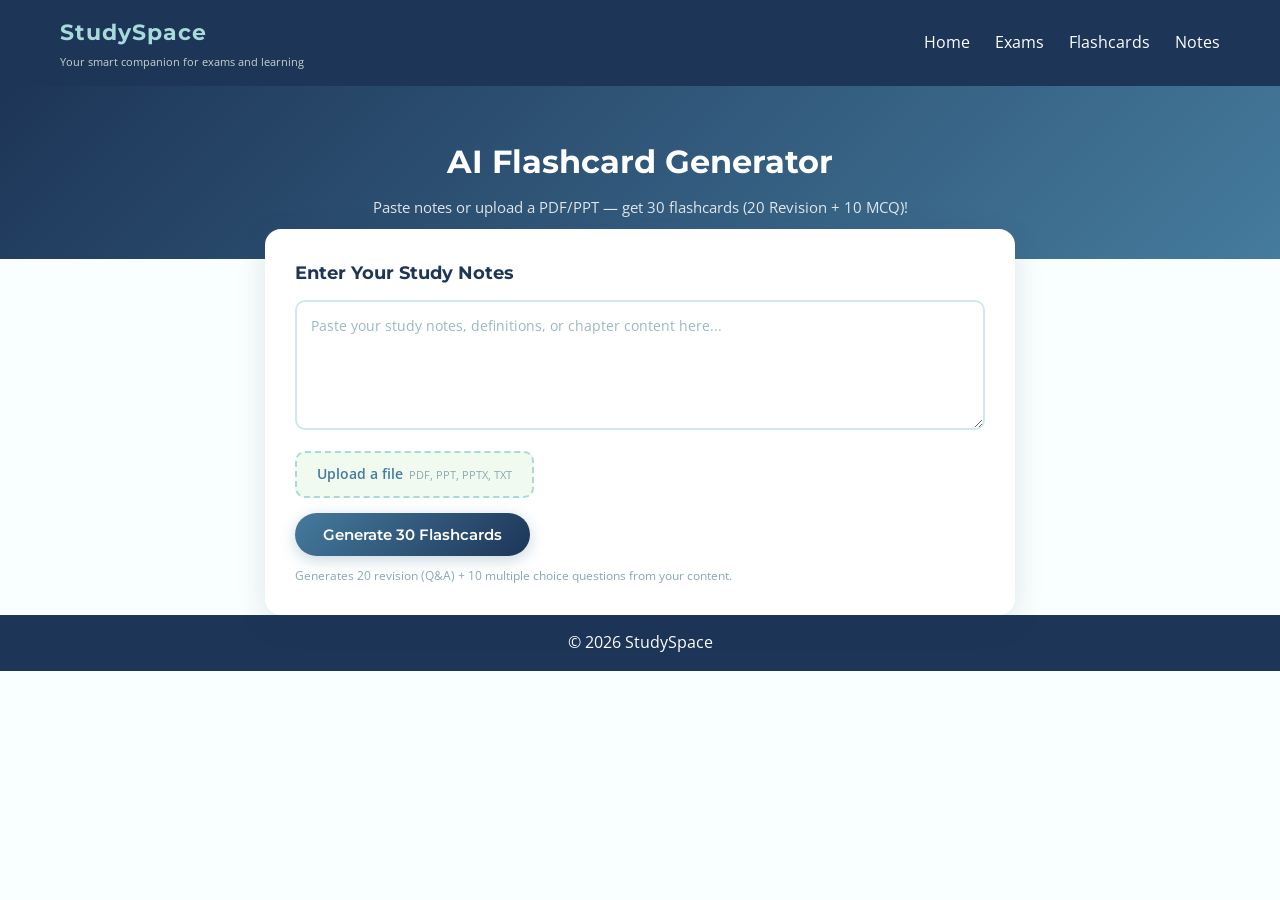
==== flashcards.html @ 540ee6be "Initial commit: StudySpace with AI flashcard generator" ====
<!DOCTYPE html>
<html lang="en">
<head>
  <meta charset="UTF-8">
  <meta name="viewport" content="width=device-width, initial-scale=1.0">
  <title>StudySpace - AI Flashcard Generator</title>
  <meta name="description" content="Generate 30 smart flashcards (revision + MCQ) from notes or uploaded PDF/PPT files using AI.">
  <link href="https://fonts.googleapis.com/css2?family=Montserrat:wght@600&family=Open+Sans&display=swap" rel="stylesheet">
  <script src="https://cdnjs.cloudflare.com/ajax/libs/pdf.js/3.11.174/pdf.min.js"></script>
  <script src="https://cdnjs.cloudflare.com/ajax/libs/jszip/3.10.1/jszip.min.js"></script>
  <link rel="stylesheet" href="style.css">
</head>

<body>

<!-- NAVBAR -->
<nav class="navbar">
  <div class="logo">
    <h1>StudySpace</h1>
    <p>Your smart companion for exams and learning</p>
  </div>
  <ul>
    <li><a href="index.html">Home</a></li>
    <li><a href="index.html#exams">Exams</a></li>
    <li><a href="flashcards.html">Flashcards</a></li>
    <li><a href="index.html#notes">Notes</a></li>
  </ul>
</nav>

<!-- PAGE HEADER -->
<div class="page-header">
  <h2>AI Flashcard Generator</h2>
  <p>Paste notes or upload a PDF/PPT — get 30 flashcards (20 Revision + 10 MCQ)!</p>
</div>

<!-- GENERATOR SECTION -->
<div class="generator-section" id="generator-section">

  <h3>Enter Your Study Notes</h3>

  <textarea id="user-notes" placeholder="Paste your study notes, definitions, or chapter content here..."></textarea>

  <!-- File Upload -->
  <div class="upload-area" id="upload-area">
    <label for="file-upload" class="upload-label">
      Upload a file
      <span class="upload-formats">PDF, PPT, PPTX, TXT</span>
    </label>
    <input type="file" id="file-upload" accept=".pdf,.ppt,.pptx,.txt" onchange="handleFileUpload(event)" hidden>
    <span class="file-name" id="file-name"></span>
  </div>

  <button class="generate-btn" id="generate-btn" onclick="generateFlashcards()">
    Generate 30 Flashcards
  </button>

  <span class="helper-text">
    Generates 20 revision (Q&A) + 10 multiple choice questions from your content.
  </span>

  <div class="status-msg" id="status-msg"></div>
</div>

<!-- LOADING SPINNER -->
<div class="loading-overlay" id="loading-overlay">
  <div class="spinner"></div>
  <p class="loading-text">AI is generating 30 flashcards...</p>
</div>

<!-- FLASHCARD VIEWER -->
<div class="flashcard-viewer" id="flashcard-viewer">

  <!-- Tabs -->
  <div class="tab-bar">
    <button class="tab-btn active" id="tab-revision" onclick="switchTab('revision')">Revision (20)</button>
    <button class="tab-btn" id="tab-mcq" onclick="switchTab('mcq')">MCQ (10)</button>
  </div>

  <!-- Revision Card -->
  <div id="revision-view">
    <div class="viewer-card" id="viewer-card" onclick="flipViewerCard()">
      <div class="inner" id="viewer-inner">
        <div class="front">
          <img id="card-image" class="card-image" src="" alt="" style="display:none;">
          <span class="card-label">Question</span>
          <span id="card-question">Question goes here</span>
        </div>
        <div class="back">
          <span class="card-label">Answer</span>
          <span id="card-answer">Answer goes here</span>
        </div>
      </div>
    </div>
    <p class="tap-hint">Click the card to flip it</p>
  </div>

  <!-- MCQ Card -->
  <div id="mcq-view" style="display:none;">
    <div class="mcq-card" id="mcq-card">
      <span class="card-label">MCQ</span>
      <p class="mcq-question" id="mcq-question">Question?</p>
      <div class="mcq-options" id="mcq-options"></div>
      <p class="mcq-feedback" id="mcq-feedback"></p>
      <p class="mcq-explanation" id="mcq-explanation" style="display:none;"></p>
    </div>
  </div>

  <!-- Navigation -->
  <div class="nav-controls">
    <button class="nav-btn" id="prev-btn" onclick="prevCard()">Prev</button>
    <span class="card-counter" id="card-counter">1 / 20</span>
    <button class="nav-btn" id="next-btn" onclick="nextCard()">Next</button>
  </div>
</div>

<!-- FOOTER -->
<footer>
  <p>&copy; 2026 StudySpace</p>
</footer>

<script src="script.js"></script>
</body>
</html>
---- style.css ----
/* ============================================
   STUDYSPACE — Shared Stylesheet (style.css)
   Theme: Teal / Blue academic palette
   Colors: #1d3557, #457b9d, #a8dadc, #f1faee
   ============================================ */

/* ---------- Reset & Base ---------- */
* {
  margin: 0;
  padding: 0;
  box-sizing: border-box;
}

body {
  font-family: 'Open Sans', sans-serif;
  line-height: 1.6;
  color: #333;
  background: #f9fffe;
}

h1, h2, h3 {
  font-family: 'Montserrat', sans-serif;
}

/* ---------- Container ---------- */
.container {
  max-width: 1200px;
  margin: auto;
}

/* ============================================
   NAVBAR
   ============================================ */
.navbar {
  display: flex;
  justify-content: space-between;
  align-items: center;
  padding: 15px 60px;
  background: #1d3557;
  color: white;
  position: sticky;
  top: 0;
  z-index: 1000;
}

/* Logo */
.logo {
  display: flex;
  flex-direction: column;
}

.logo h1 {
  font-size: 22px;
  color: #a8dadc;
  letter-spacing: 1px;
}

.logo p {
  font-size: 11px;
  color: #f1faee;
  margin-top: 3px;
  opacity: 0.8;
}

/* Navbar links */
.navbar ul {
  display: flex;
  list-style: none;
}

.navbar ul li {
  margin-left: 25px;
}

.navbar a {
  color: white;
  text-decoration: none;
  position: relative;
  transition: 0.3s;
}

/* Underline hover effect on nav links */
.navbar a::after {
  content: "";
  position: absolute;
  width: 0%;
  height: 2px;
  background: #a8dadc;
  left: 0;
  bottom: -5px;
  transition: 0.3s;
}

.navbar a:hover::after {
  width: 100%;
}

/* ============================================
   HERO SECTION (Homepage)
   ============================================ */
.hero {
  height: 100vh;
  background: linear-gradient(135deg, #a8dadc, #457b9d);
  display: flex;
  align-items: center;
  justify-content: center;
  text-align: center;
  color: white;
  box-shadow: inset 0 0 100px rgba(0,0,0,0.2);
}

.hero h2 {
  font-size: 48px;
  margin-bottom: 10px;
}

.hero p {
  margin-bottom: 20px;
  font-size: 18px;
}

/* Hero button */
.hero button {
  padding: 12px 30px;
  border: none;
  background: #1d3557;
  color: white;
  border-radius: 25px;
  cursor: pointer;
  transition: 0.3s;
  box-shadow: 0 4px 10px rgba(0,0,0,0.2);
  font-size: 16px;
}

.hero button:hover {
  background: #457b9d;
}

/* ============================================
   SECTIONS
   ============================================ */
.section {
  padding: 100px 60px;
  text-align: center;
  border-bottom: 1px solid #e0f0f2;
}

.light {
  background: linear-gradient(to right, #f1faee, #e0f7f9);
}

/* Section title underline */
.section h2 {
  font-size: 28px;
}

.section h2::after {
  content: "";
  display: block;
  width: 60px;
  height: 3px;
  background: #457b9d;
  margin: 10px auto;
}

.section-sub {
  color: #457b9d;
  margin-top: 5px;
  font-size: 14px;
}

/* ============================================
   CARDS LAYOUT (Exams section)
   ============================================ */
.cards {
  display: flex;
  flex-wrap: wrap;
  justify-content: center;
  gap: 25px;
  margin-top: 30px;
}

.card {
  width: 220px;
  padding: 25px;
  background: #ffffff;
  border-radius: 15px;
  border: 1px solid #e0f0f2;
  box-shadow: 0 6px 15px rgba(0,0,0,0.08);
  text-align: center;
  transition: 0.3s;
}

.card:hover {
  transform: translateY(-8px);
  box-shadow: 0 12px 30px rgba(69, 123, 157, 0.25);
}

.card h3 {
  font-size: 18px;
  display: flex;
  align-items: center;
  justify-content: center;
  gap: 8px;
}

.card h3 span {
  font-size: 22px;
}

.card p {
  font-size: 14px;
  color: #555;
}

/* Card links (removes default anchor styling) */
.card-link {
  text-decoration: none;
  color: inherit;
}

/* ============================================
   FLASHCARD FLIP CARDS (Homepage preview)
   ============================================ */
.flash-container {
  display: flex;
  justify-content: center;
  gap: 20px;
  margin-top: 30px;
  flex-wrap: wrap;
}

.flashcard {
  width: 220px;
  height: 130px;
  perspective: 1000px;
  cursor: pointer;
  border: 1px solid #dbeff2;
  border-radius: 12px;
  background: white;
}

.inner {
  width: 100%;
  height: 100%;
  transition: transform 0.6s;
  transform-style: preserve-3d;
}

.flipped {
  transform: rotateY(180deg);
}

.front, .back {
  position: absolute;
  width: 100%;
  height: 100%;
  border-radius: 12px;
  display: flex;
  align-items: center;
  justify-content: center;
  backface-visibility: hidden;
  padding: 15px;
  text-align: center;
  font-size: 14px;
}

.front {
  background: linear-gradient(135deg, #e0f7f9, #ffffff);
  color: #1d3557;
  font-weight: 600;
}

.back {
  transform: rotateY(180deg);
  background: linear-gradient(135deg, #457b9d, #1d3557);
  color: #f1faee;
}

/* ============================================
   BUTTONS
   ============================================ */
.btn {
  display: inline-block;
  margin-top: 20px;
  padding: 10px 25px;
  background: #457b9d;
  color: white;
  text-decoration: none;
  border-radius: 25px;
  transition: 0.3s;
  font-size: 15px;
  border: none;
  cursor: pointer;
}

.btn:hover {
  background: #1d3557;
}

/* ============================================
   FOOTER
   ============================================ */
footer {
  background: #1d3557;
  color: white;
  text-align: center;
  padding: 15px;
}

/* ============================================
   FLASHCARDS PAGE — AI GENERATOR SECTION
   ============================================ */

/* Page header banner for flashcards page */
.page-header {
  background: linear-gradient(135deg, #1d3557, #457b9d);
  color: white;
  text-align: center;
  padding: 50px 30px 40px;
}

.page-header h2 {
  font-size: 32px;
  margin-bottom: 8px;
}

.page-header h2::after {
  background: #a8dadc;
  margin: 10px auto;
}

.page-header p {
  font-size: 15px;
  opacity: 0.85;
}

/* ---------- Generator Area ---------- */
/* This is the textarea + button section where user pastes notes */
.generator-section {
  max-width: 750px;
  margin: -30px auto 0;
  padding: 30px;
  background: #ffffff;
  border-radius: 16px;
  box-shadow: 0 8px 30px rgba(29, 53, 87, 0.12);
  position: relative;
  z-index: 10;
}

.generator-section h3 {
  font-size: 18px;
  color: #1d3557;
  margin-bottom: 12px;
  display: flex;
  align-items: center;
  gap: 8px;
}

/* Textarea where user types or pastes their notes */
.generator-section textarea {
  width: 100%;
  min-height: 130px;
  padding: 14px;
  border: 2px solid #d0e8ec;
  border-radius: 10px;
  font-family: 'Open Sans', sans-serif;
  font-size: 14px;
  resize: vertical;
  transition: border-color 0.3s;
  color: #333;
}

.generator-section textarea:focus {
  outline: none;
  border-color: #457b9d;
}

/* Placeholder styling */
.generator-section textarea::placeholder {
  color: #9cb8c0;
}

/* Generate button */
.generate-btn {
  display: inline-flex;
  align-items: center;
  gap: 8px;
  margin-top: 15px;
  padding: 12px 28px;
  background: linear-gradient(135deg, #457b9d, #1d3557);
  color: white;
  border: none;
  border-radius: 25px;
  font-size: 15px;
  font-family: 'Montserrat', sans-serif;
  font-weight: 600;
  cursor: pointer;
  transition: all 0.3s;
  box-shadow: 0 4px 15px rgba(69, 123, 157, 0.3);
}

.generate-btn:hover {
  transform: translateY(-2px);
  box-shadow: 0 6px 20px rgba(69, 123, 157, 0.45);
}

/* Disabled state while generating */
.generate-btn:disabled {
  opacity: 0.7;
  cursor: not-allowed;
  transform: none;
}

/* Small helper text below button */
.helper-text {
  display: block;
  margin-top: 10px;
  font-size: 12px;
  color: #8aa8b3;
}

/* ---------- Flashcard Viewer ---------- */
/* Single-card display area with navigation */
.flashcard-viewer {
  max-width: 550px;
  margin: 40px auto;
  text-align: center;
  display: none;  /* Hidden until flashcards are generated */
}

.flashcard-viewer h3 {
  font-size: 20px;
  color: #1d3557;
  margin-bottom: 20px;
}

/* Large single flashcard for step-through viewing */
.viewer-card {
  width: 100%;
  max-width: 460px;
  height: 240px;
  margin: 0 auto 20px;
  perspective: 1000px;
  cursor: pointer;
}

.viewer-card .inner {
  width: 100%;
  height: 100%;
  transition: transform 0.6s;
  transform-style: preserve-3d;
  border-radius: 16px;
  box-shadow: 0 8px 30px rgba(29, 53, 87, 0.15);
}

.viewer-card .front,
.viewer-card .back {
  position: absolute;
  width: 100%;
  height: 100%;
  border-radius: 16px;
  display: flex;
  flex-direction: column;
  align-items: center;
  justify-content: center;
  backface-visibility: hidden;
  padding: 25px;
  font-size: 16px;
  line-height: 1.5;
}

.viewer-card .front {
  background: linear-gradient(135deg, #e0f7f9, #ffffff);
  color: #1d3557;
  font-weight: 600;
  border: 2px solid #d0e8ec;
}

.viewer-card .back {
  transform: rotateY(180deg);
  background: linear-gradient(135deg, #457b9d, #1d3557);
  color: #f1faee;
}

/* Image on revision cards (from Wikipedia) */
.card-image {
  max-width: 120px;
  max-height: 80px;
  border-radius: 8px;
  object-fit: cover;
  margin-bottom: 8px;
  border: 2px solid #d0e8ec;
}

/* Make card taller when image is shown */
.viewer-card.has-image {
  height: auto;
  min-height: 280px;
}

/* Small label on the card (e.g. "Question" / "Answer") */
.card-label {
  font-size: 11px;
  text-transform: uppercase;
  letter-spacing: 1.5px;
  opacity: 0.6;
  margin-bottom: 10px;
}

/* Tap hint text below the card */
.tap-hint {
  font-size: 12px;
  color: #8aa8b3;
  margin-bottom: 20px;
}

/* ---------- Navigation Controls ---------- */
/* Prev / Next buttons and card counter */
.nav-controls {
  display: flex;
  align-items: center;
  justify-content: center;
  gap: 20px;
}

.nav-btn {
  padding: 10px 22px;
  background: #457b9d;
  color: white;
  border: none;
  border-radius: 25px;
  font-size: 14px;
  font-family: 'Montserrat', sans-serif;
  cursor: pointer;
  transition: 0.3s;
}

.nav-btn:hover {
  background: #1d3557;
}

.nav-btn:disabled {
  background: #c0d6df;
  cursor: not-allowed;
}

/* Card counter (e.g. "2 / 5") */
.card-counter {
  font-size: 15px;
  font-weight: 600;
  color: #457b9d;
  min-width: 60px;
}

/* ---------- Loading Spinner ---------- */
/* Shows while AI is generating flashcards */
.loading-overlay {
  display: none;
  text-align: center;
  padding: 30px;
  margin: 20px auto;
  max-width: 400px;
}

.loading-overlay.active {
  display: block;
}

.spinner {
  width: 40px;
  height: 40px;
  border: 4px solid #d0e8ec;
  border-top: 4px solid #457b9d;
  border-radius: 50%;
  animation: spin 0.8s linear infinite;
  margin: 0 auto 15px;
}

@keyframes spin {
  to { transform: rotate(360deg); }
}

.loading-text {
  font-size: 14px;
  color: #457b9d;
  font-weight: 600;
}

/* ---------- Status / Error Messages ---------- */
.status-msg {
  margin-top: 12px;
  padding: 10px 16px;
  border-radius: 8px;
  font-size: 13px;
  display: none;
}

.status-msg.error {
  display: block;
  background: #fce4e4;
  color: #c0392b;
  border: 1px solid #f5c6cb;
}

.status-msg.success {
  display: block;
  background: #e0f7e9;
  color: #27ae60;
  border: 1px solid #b7e4c7;
}

/* ---------- File Upload Area ---------- */
.upload-area {
  margin-top: 14px;
  display: flex;
  align-items: center;
  gap: 12px;
  flex-wrap: wrap;
}

.upload-label {
  display: inline-flex;
  align-items: center;
  gap: 6px;
  padding: 10px 20px;
  background: #f1faee;
  border: 2px dashed #a8dadc;
  border-radius: 10px;
  cursor: pointer;
  font-size: 14px;
  font-weight: 600;
  color: #457b9d;
  transition: 0.3s;
}

.upload-label:hover {
  background: #e0f7f9;
  border-color: #457b9d;
}

.upload-formats {
  font-size: 11px;
  font-weight: 400;
  color: #8aa8b3;
}

.file-name {
  font-size: 13px;
  color: #1d3557;
  font-weight: 600;
}

/* ---------- Tab Bar (Revision / MCQ) ---------- */
.tab-bar {
  display: flex;
  justify-content: center;
  gap: 10px;
  margin-bottom: 25px;
}

.tab-btn {
  padding: 10px 24px;
  border: 2px solid #d0e8ec;
  background: white;
  border-radius: 25px;
  font-family: 'Montserrat', sans-serif;
  font-size: 14px;
  cursor: pointer;
  transition: 0.3s;
  color: #457b9d;
}

.tab-btn.active {
  background: linear-gradient(135deg, #457b9d, #1d3557);
  color: white;
  border-color: transparent;
}

.tab-btn:hover:not(.active) {
  border-color: #457b9d;
}

/* ---------- MCQ Card ---------- */
.mcq-card {
  max-width: 460px;
  margin: 0 auto 20px;
  padding: 28px;
  background: linear-gradient(135deg, #f1faee, #ffffff);
  border: 2px solid #d0e8ec;
  border-radius: 16px;
  box-shadow: 0 8px 30px rgba(29, 53, 87, 0.12);
  text-align: left;
}

.mcq-question {
  font-size: 16px;
  font-weight: 600;
  color: #1d3557;
  margin: 12px 0 18px;
  line-height: 1.5;
}

.mcq-options {
  display: flex;
  flex-direction: column;
  gap: 10px;
}

.mcq-option-btn {
  width: 100%;
  padding: 12px 16px;
  text-align: left;
  background: white;
  border: 2px solid #d0e8ec;
  border-radius: 10px;
  font-size: 14px;
  cursor: pointer;
  transition: 0.2s;
  color: #333;
}

.mcq-option-btn:hover:not(:disabled) {
  border-color: #457b9d;
  background: #f0f9fa;
}

.mcq-option-btn:disabled {
  cursor: default;
}

.mcq-option-btn.correct {
  border-color: #27ae60;
  background: #e0f7e9;
  color: #27ae60;
  font-weight: 600;
}

.mcq-option-btn.wrong {
  border-color: #e74c3c;
  background: #fce4e4;
  color: #c0392b;
  font-weight: 600;
}

/* MCQ Feedback text */
.mcq-feedback {
  margin-top: 14px;
  font-size: 14px;
  font-weight: 600;
  min-height: 20px;
}

.mcq-feedback.correct {
  color: #27ae60;
}

.mcq-feedback.wrong {
  color: #e74c3c;
}

/* MCQ Explanation — shown after answering */
.mcq-explanation {
  margin-top: 12px;
  padding: 12px 16px;
  background: #f0f7fa;
  border-left: 4px solid #457b9d;
  border-radius: 6px;
  font-size: 13px;
  line-height: 1.6;
  color: #1d3557;
}

/* ---------- Responsive ---------- */
@media (max-width: 768px) {
  .navbar {
    flex-direction: column;
    padding: 15px 20px;
    gap: 10px;
  }

  .navbar ul {
    gap: 15px;
  }

  .section {
    padding: 60px 20px;
  }

  .hero h2 {
    font-size: 32px;
  }

  .generator-section {
    margin: -20px 15px 0;
    padding: 20px;
  }

  .viewer-card {
    height: 200px;
  }

  .page-header {
    padding: 40px 20px 35px;
  }

  .tab-bar {
    flex-direction: column;
    align-items: center;
  }

  .mcq-card {
    margin: 0 10px 20px;
  }
}
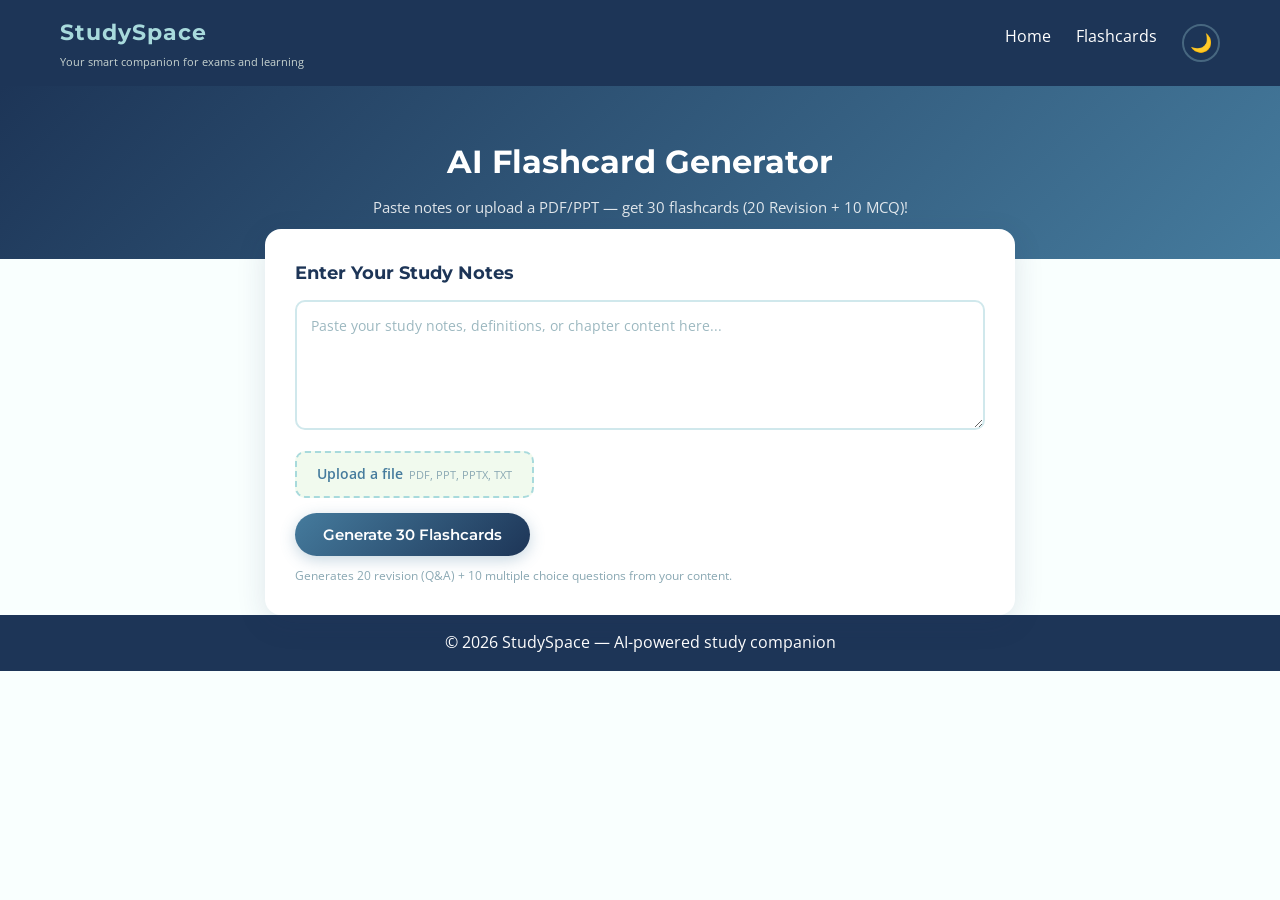
==== commit c38cea36: "Update: Enhanced StudySpace with upgraded AI flashcards, improved UI, and refined scripts" ====
--- a/flashcards.html
+++ b/flashcards.html
@@ -5,7 +5,7 @@
   <meta name="viewport" content="width=device-width, initial-scale=1.0">
   <title>StudySpace - AI Flashcard Generator</title>
   <meta name="description" content="Generate 30 smart flashcards (revision + MCQ) from notes or uploaded PDF/PPT files using AI.">
-  <link href="https://fonts.googleapis.com/css2?family=Montserrat:wght@600&family=Open+Sans&display=swap" rel="stylesheet">
+  <link href="https://fonts.googleapis.com/css2?family=Montserrat:wght@600;700&family=Open+Sans:wght@400;600&display=swap" rel="stylesheet">
   <script src="https://cdnjs.cloudflare.com/ajax/libs/pdf.js/3.11.174/pdf.min.js"></script>
   <script src="https://cdnjs.cloudflare.com/ajax/libs/jszip/3.10.1/jszip.min.js"></script>
   <link rel="stylesheet" href="style.css">
@@ -21,9 +21,12 @@
   </div>
   <ul>
     <li><a href="index.html">Home</a></li>
-    <li><a href="index.html#exams">Exams</a></li>
     <li><a href="flashcards.html">Flashcards</a></li>
-    <li><a href="index.html#notes">Notes</a></li>
+    <li>
+      <button class="dark-mode-toggle" id="dark-mode-toggle" onclick="toggleDarkMode()" title="Toggle dark mode" aria-label="Toggle dark mode">
+        <span class="toggle-icon" id="toggle-icon">🌙</span>
+      </button>
+    </li>
   </ul>
 </nav>
 
@@ -76,6 +79,12 @@
     <button class="tab-btn" id="tab-mcq" onclick="switchTab('mcq')">MCQ (10)</button>
   </div>
 
+  <!-- Progress Bar -->
+  <div class="progress-container" id="progress-container">
+    <div class="progress-bar" id="progress-bar"></div>
+    <span class="progress-text" id="progress-text">0%</span>
+  </div>
+
   <!-- Revision Card -->
   <div id="revision-view">
     <div class="viewer-card" id="viewer-card" onclick="flipViewerCard()">
@@ -107,15 +116,79 @@
 
   <!-- Navigation -->
   <div class="nav-controls">
-    <button class="nav-btn" id="prev-btn" onclick="prevCard()">Prev</button>
+    <button class="nav-btn" id="prev-btn" onclick="prevCard()">← Prev</button>
     <span class="card-counter" id="card-counter">1 / 20</span>
-    <button class="nav-btn" id="next-btn" onclick="nextCard()">Next</button>
+    <button class="nav-btn" id="next-btn" onclick="nextCard()">Next →</button>
+  </div>
+</div>
+
+<!-- SCORE TRACKER DASHBOARD -->
+<div class="score-dashboard" id="score-dashboard">
+  <h3 class="dashboard-title">📊 Score Dashboard</h3>
+
+  <div class="dashboard-grid">
+    <!-- Current Session -->
+    <div class="dashboard-card session-card" id="session-card">
+      <h4>Current Session</h4>
+      <div class="score-ring-container">
+        <svg class="score-ring" viewBox="0 0 120 120">
+          <circle class="score-ring-bg" cx="60" cy="60" r="52" />
+          <circle class="score-ring-fill" id="score-ring-fill" cx="60" cy="60" r="52" />
+        </svg>
+        <div class="score-ring-text">
+          <span class="score-percent" id="score-percent">0%</span>
+          <span class="score-label">Accuracy</span>
+        </div>
+      </div>
+      <div class="score-stats">
+        <div class="score-stat correct">
+          <span class="stat-val" id="session-correct">0</span>
+          <span class="stat-lbl">Correct</span>
+        </div>
+        <div class="score-stat wrong">
+          <span class="stat-val" id="session-wrong">0</span>
+          <span class="stat-lbl">Wrong</span>
+        </div>
+        <div class="score-stat total">
+          <span class="stat-val" id="session-total">0</span>
+          <span class="stat-lbl">Attempted</span>
+        </div>
+      </div>
+    </div>
+
+    <!-- All-Time Stats -->
+    <div class="dashboard-card alltime-card" id="alltime-card">
+      <h4>All-Time Stats</h4>
+      <div class="alltime-stats">
+        <div class="alltime-row">
+          <span class="alltime-label">Sessions</span>
+          <span class="alltime-value" id="alltime-sessions">0</span>
+        </div>
+        <div class="alltime-row">
+          <span class="alltime-label">Total MCQs</span>
+          <span class="alltime-value" id="alltime-total">0</span>
+        </div>
+        <div class="alltime-row">
+          <span class="alltime-label">Correct</span>
+          <span class="alltime-value alltime-correct" id="alltime-correct">0</span>
+        </div>
+        <div class="alltime-row">
+          <span class="alltime-label">Wrong</span>
+          <span class="alltime-value alltime-wrong" id="alltime-wrong">0</span>
+        </div>
+        <div class="alltime-row highlight">
+          <span class="alltime-label">Overall Accuracy</span>
+          <span class="alltime-value" id="alltime-accuracy">0%</span>
+        </div>
+      </div>
+      <button class="reset-stats-btn" id="reset-stats-btn" onclick="resetAllTimeStats()">Reset All-Time Stats</button>
+    </div>
   </div>
 </div>
 
 <!-- FOOTER -->
 <footer>
-  <p>&copy; 2026 StudySpace</p>
+  <p>&copy; 2026 StudySpace — AI-powered study companion</p>
 </footer>
 
 <script src="script.js"></script>
--- a/style.css
+++ b/style.css
@@ -813,3 +813,353 @@
     margin: 0 10px 20px;
   }
 }
+/* ============================================
+   DARK MODE
+   ============================================ */
+.dark-mode-toggle {
+  background: none;
+  border: 2px solid rgba(168,218,220,0.3);
+  border-radius: 50%;
+  width: 38px;
+  height: 38px;
+  cursor: pointer;
+  display: flex;
+  align-items: center;
+  justify-content: center;
+  transition: all 0.3s;
+  font-size: 18px;
+  padding: 0;
+}
+.dark-mode-toggle:hover {
+  border-color: #a8dadc;
+  background: rgba(168,218,220,0.1);
+  transform: rotate(20deg);
+}
+body.dark-mode { background: #0f1923; color: #e0eaf0; }
+body.dark-mode .navbar { background: #0a1220; }
+body.dark-mode .hero { background: linear-gradient(135deg, #162a3a, #1d3557); box-shadow: inset 0 0 100px rgba(0,0,0,0.4); }
+body.dark-mode .section { border-bottom-color: #1a2a3a; }
+body.dark-mode .light { background: linear-gradient(to right, #121f2d, #152535); }
+body.dark-mode .card, body.dark-mode .feature-card { background: #1a2a3a; border-color: #2a3d4f; color: #e0eaf0; }
+body.dark-mode .card p, body.dark-mode .feature-card p { color: #8899aa; }
+body.dark-mode .card:hover { box-shadow: 0 12px 30px rgba(69,123,157,0.15); }
+body.dark-mode .flashcard { background: #1a2a3a; border-color: #2a3d4f; }
+body.dark-mode .front { background: linear-gradient(135deg, #1a2a3a, #243447); color: #a8dadc; }
+body.dark-mode .page-header { background: linear-gradient(135deg, #0a1220, #1d3557); }
+body.dark-mode .generator-section { background: #1a2a3a; box-shadow: 0 8px 30px rgba(0,0,0,0.3); }
+body.dark-mode .generator-section h3 { color: #a8dadc; }
+body.dark-mode .generator-section textarea { background: #0f1923; border-color: #2a3d4f; color: #e0eaf0; }
+body.dark-mode .generator-section textarea::placeholder { color: #4a6070; }
+body.dark-mode .upload-label { background: #152535; border-color: #2a3d4f; color: #a8dadc; }
+body.dark-mode .viewer-card .front { background: linear-gradient(135deg, #1a2a3a, #243447); border-color: #2a3d4f; color: #a8dadc; }
+body.dark-mode .mcq-card { background: linear-gradient(135deg, #1a2a3a, #1f3040); border-color: #2a3d4f; }
+body.dark-mode .mcq-question { color: #e0eaf0; }
+body.dark-mode .mcq-option-btn { background: #0f1923; border-color: #2a3d4f; color: #e0eaf0; }
+body.dark-mode .mcq-option-btn:hover:not(:disabled) { background: #152535; border-color: #457b9d; }
+body.dark-mode .mcq-explanation { background: #152535; color: #a8dadc; }
+body.dark-mode .tab-btn { background: #1a2a3a; border-color: #2a3d4f; color: #8899aa; }
+body.dark-mode footer { background: #0a1220; }
+body.dark-mode .stat-card { background: #1a2a3a; border-color: #2a3d4f; }
+body.dark-mode .cta-banner { background: linear-gradient(135deg, #162a3a, #1d3557); }
+body.dark-mode .score-dashboard { background: #0f1923; }
+body.dark-mode .dashboard-card { background: #1a2a3a; border-color: #2a3d4f; }
+
+/* ============================================
+   HERO ENHANCEMENTS
+   ============================================ */
+.hero-content { position: relative; z-index: 2; }
+.hero-badge {
+  display: inline-block;
+  padding: 6px 18px;
+  background: rgba(255,255,255,0.15);
+  border: 1px solid rgba(255,255,255,0.25);
+  border-radius: 25px;
+  font-size: 13px;
+  letter-spacing: 1px;
+  margin-bottom: 20px;
+  backdrop-filter: blur(10px);
+}
+.hero-cta {
+  display: inline-flex;
+  align-items: center;
+  gap: 8px;
+  padding: 14px 32px;
+  background: #1d3557;
+  color: white;
+  text-decoration: none;
+  border-radius: 30px;
+  font-size: 16px;
+  font-family: 'Montserrat', sans-serif;
+  font-weight: 600;
+  transition: all 0.3s;
+  box-shadow: 0 4px 20px rgba(0,0,0,0.2);
+}
+.hero-cta:hover { background: #457b9d; transform: translateY(-2px); box-shadow: 0 8px 25px rgba(0,0,0,0.3); }
+.cta-arrow { transition: transform 0.3s; }
+.hero-cta:hover .cta-arrow { transform: translateX(4px); }
+.hero-glow {
+  position: absolute;
+  width: 300px;
+  height: 300px;
+  background: radial-gradient(circle, rgba(168,218,220,0.2), transparent 70%);
+  border-radius: 50%;
+  top: 20%;
+  right: 15%;
+  animation: glow-pulse 4s ease-in-out infinite;
+  pointer-events: none;
+}
+@keyframes glow-pulse {
+  0%, 100% { transform: scale(1); opacity: 0.5; }
+  50% { transform: scale(1.3); opacity: 0.8; }
+}
+.hero { position: relative; overflow: hidden; }
+
+/* ============================================
+   FEATURES GRID
+   ============================================ */
+.features-grid {
+  display: grid;
+  grid-template-columns: repeat(auto-fit, minmax(260px, 1fr));
+  gap: 30px;
+  max-width: 900px;
+  margin: 40px auto 0;
+}
+.feature-card {
+  padding: 35px 25px;
+  background: white;
+  border-radius: 16px;
+  border: 1px solid #e0f0f2;
+  box-shadow: 0 4px 20px rgba(0,0,0,0.06);
+  transition: all 0.3s;
+  text-align: center;
+}
+.feature-card:hover { transform: translateY(-6px); box-shadow: 0 12px 30px rgba(69,123,157,0.15); }
+.feature-icon { font-size: 40px; margin-bottom: 12px; }
+.feature-step {
+  font-size: 11px;
+  text-transform: uppercase;
+  letter-spacing: 2px;
+  color: #457b9d;
+  font-weight: 600;
+  margin-bottom: 8px;
+}
+.feature-card h3 { font-size: 18px; margin-bottom: 8px; color: #1d3557; }
+.feature-card p { font-size: 14px; color: #555; line-height: 1.6; }
+
+/* ============================================
+   STATS SECTION
+   ============================================ */
+.stats-grid {
+  display: grid;
+  grid-template-columns: repeat(auto-fit, minmax(180px, 1fr));
+  gap: 25px;
+  max-width: 800px;
+  margin: 40px auto 0;
+}
+.stat-card {
+  padding: 30px 20px;
+  background: white;
+  border-radius: 16px;
+  border: 1px solid #e0f0f2;
+  box-shadow: 0 4px 15px rgba(0,0,0,0.05);
+  text-align: center;
+  transition: all 0.3s;
+}
+.stat-card:hover { transform: translateY(-4px); }
+.stat-number {
+  font-family: 'Montserrat', sans-serif;
+  font-size: 42px;
+  font-weight: 700;
+  color: #457b9d;
+  line-height: 1;
+  margin-bottom: 8px;
+}
+.stat-label { font-size: 13px; color: #555; }
+
+/* ============================================
+   CTA BANNER
+   ============================================ */
+.cta-banner {
+  padding: 80px 40px;
+  text-align: center;
+  background: linear-gradient(135deg, #a8dadc, #457b9d);
+  color: white;
+}
+.cta-banner h2 { font-size: 32px; margin-bottom: 10px; }
+.cta-banner h2::after { display: none; }
+.cta-banner p { font-size: 16px; margin-bottom: 25px; opacity: 0.9; }
+.cta-banner .hero-cta { background: white; color: #1d3557; }
+.cta-banner .hero-cta:hover { background: #f1faee; }
+
+/* ============================================
+   PROGRESS BAR
+   ============================================ */
+.progress-container {
+  max-width: 460px;
+  margin: 0 auto 25px;
+  display: flex;
+  align-items: center;
+  gap: 12px;
+}
+.progress-bar {
+  flex: 1;
+  height: 6px;
+  background: #e0f0f2;
+  border-radius: 3px;
+  overflow: hidden;
+  position: relative;
+}
+.progress-bar::after {
+  content: '';
+  position: absolute;
+  left: 0;
+  top: 0;
+  height: 100%;
+  width: var(--progress, 0%);
+  background: linear-gradient(90deg, #457b9d, #a8dadc);
+  border-radius: 3px;
+  transition: width 0.4s ease;
+}
+.progress-text {
+  font-size: 12px;
+  font-weight: 600;
+  color: #457b9d;
+  min-width: 35px;
+  text-align: right;
+}
+body.dark-mode .progress-bar { background: #2a3d4f; }
+
+/* ============================================
+   SCORE DASHBOARD
+   ============================================ */
+.score-dashboard {
+  display: none;
+  max-width: 700px;
+  margin: 40px auto;
+  padding: 30px;
+}
+.score-dashboard.visible { display: block; }
+.dashboard-title {
+  text-align: center;
+  font-size: 22px;
+  color: #1d3557;
+  margin-bottom: 25px;
+  font-family: 'Montserrat', sans-serif;
+}
+body.dark-mode .dashboard-title { color: #a8dadc; }
+.dashboard-grid {
+  display: grid;
+  grid-template-columns: 1fr 1fr;
+  gap: 25px;
+}
+.dashboard-card {
+  background: white;
+  border-radius: 16px;
+  border: 1px solid #e0f0f2;
+  box-shadow: 0 4px 20px rgba(0,0,0,0.06);
+  padding: 25px;
+  text-align: center;
+}
+.dashboard-card h4 {
+  font-family: 'Montserrat', sans-serif;
+  font-size: 16px;
+  color: #1d3557;
+  margin-bottom: 20px;
+}
+body.dark-mode .dashboard-card h4 { color: #a8dadc; }
+
+/* Score Ring */
+.score-ring-container {
+  position: relative;
+  width: 120px;
+  height: 120px;
+  margin: 0 auto 20px;
+}
+.score-ring { width: 100%; height: 100%; transform: rotate(-90deg); }
+.score-ring-bg { fill: none; stroke: #e0f0f2; stroke-width: 8; }
+.score-ring-fill {
+  fill: none;
+  stroke: #457b9d;
+  stroke-width: 8;
+  stroke-linecap: round;
+  stroke-dasharray: 326.73;
+  stroke-dashoffset: 326.73;
+  transition: stroke-dashoffset 0.8s ease;
+}
+body.dark-mode .score-ring-bg { stroke: #2a3d4f; }
+.score-ring-text {
+  position: absolute;
+  top: 50%;
+  left: 50%;
+  transform: translate(-50%, -50%);
+  text-align: center;
+}
+.score-percent {
+  display: block;
+  font-family: 'Montserrat', sans-serif;
+  font-size: 24px;
+  font-weight: 700;
+  color: #457b9d;
+}
+.score-label { font-size: 11px; color: #8899aa; text-transform: uppercase; letter-spacing: 1px; }
+
+/* Score Stats Row */
+.score-stats {
+  display: flex;
+  justify-content: center;
+  gap: 20px;
+}
+.score-stat { text-align: center; }
+.stat-val {
+  display: block;
+  font-family: 'Montserrat', sans-serif;
+  font-size: 22px;
+  font-weight: 700;
+}
+.score-stat.correct .stat-val { color: #27ae60; }
+.score-stat.wrong .stat-val { color: #e74c3c; }
+.score-stat.total .stat-val { color: #457b9d; }
+.stat-lbl { font-size: 11px; color: #8899aa; text-transform: uppercase; letter-spacing: 1px; }
+
+/* All-Time Stats */
+.alltime-stats { text-align: left; }
+.alltime-row {
+  display: flex;
+  justify-content: space-between;
+  padding: 10px 0;
+  border-bottom: 1px solid #e0f0f2;
+  font-size: 14px;
+}
+body.dark-mode .alltime-row { border-bottom-color: #2a3d4f; }
+.alltime-row.highlight { border-bottom: none; font-weight: 600; }
+.alltime-label { color: #555; }
+body.dark-mode .alltime-label { color: #8899aa; }
+.alltime-value { font-weight: 600; color: #1d3557; }
+body.dark-mode .alltime-value { color: #e0eaf0; }
+.alltime-correct { color: #27ae60 !important; }
+.alltime-wrong { color: #e74c3c !important; }
+.reset-stats-btn {
+  margin-top: 18px;
+  padding: 8px 20px;
+  background: none;
+  border: 2px solid #e74c3c;
+  color: #e74c3c;
+  border-radius: 20px;
+  font-size: 12px;
+  cursor: pointer;
+  transition: all 0.3s;
+  font-family: 'Montserrat', sans-serif;
+}
+.reset-stats-btn:hover { background: #e74c3c; color: white; }
+
+/* ============================================
+   RESPONSIVE ADDITIONS
+   ============================================ */
+@media (max-width: 768px) {
+  .features-grid { grid-template-columns: 1fr; gap: 20px; padding: 0 10px; }
+  .stats-grid { grid-template-columns: repeat(2, 1fr); gap: 15px; padding: 0 10px; }
+  .dashboard-grid { grid-template-columns: 1fr; }
+  .cta-banner { padding: 60px 20px; }
+  .cta-banner h2 { font-size: 24px; }
+  .hero-badge { font-size: 11px; }
+}
